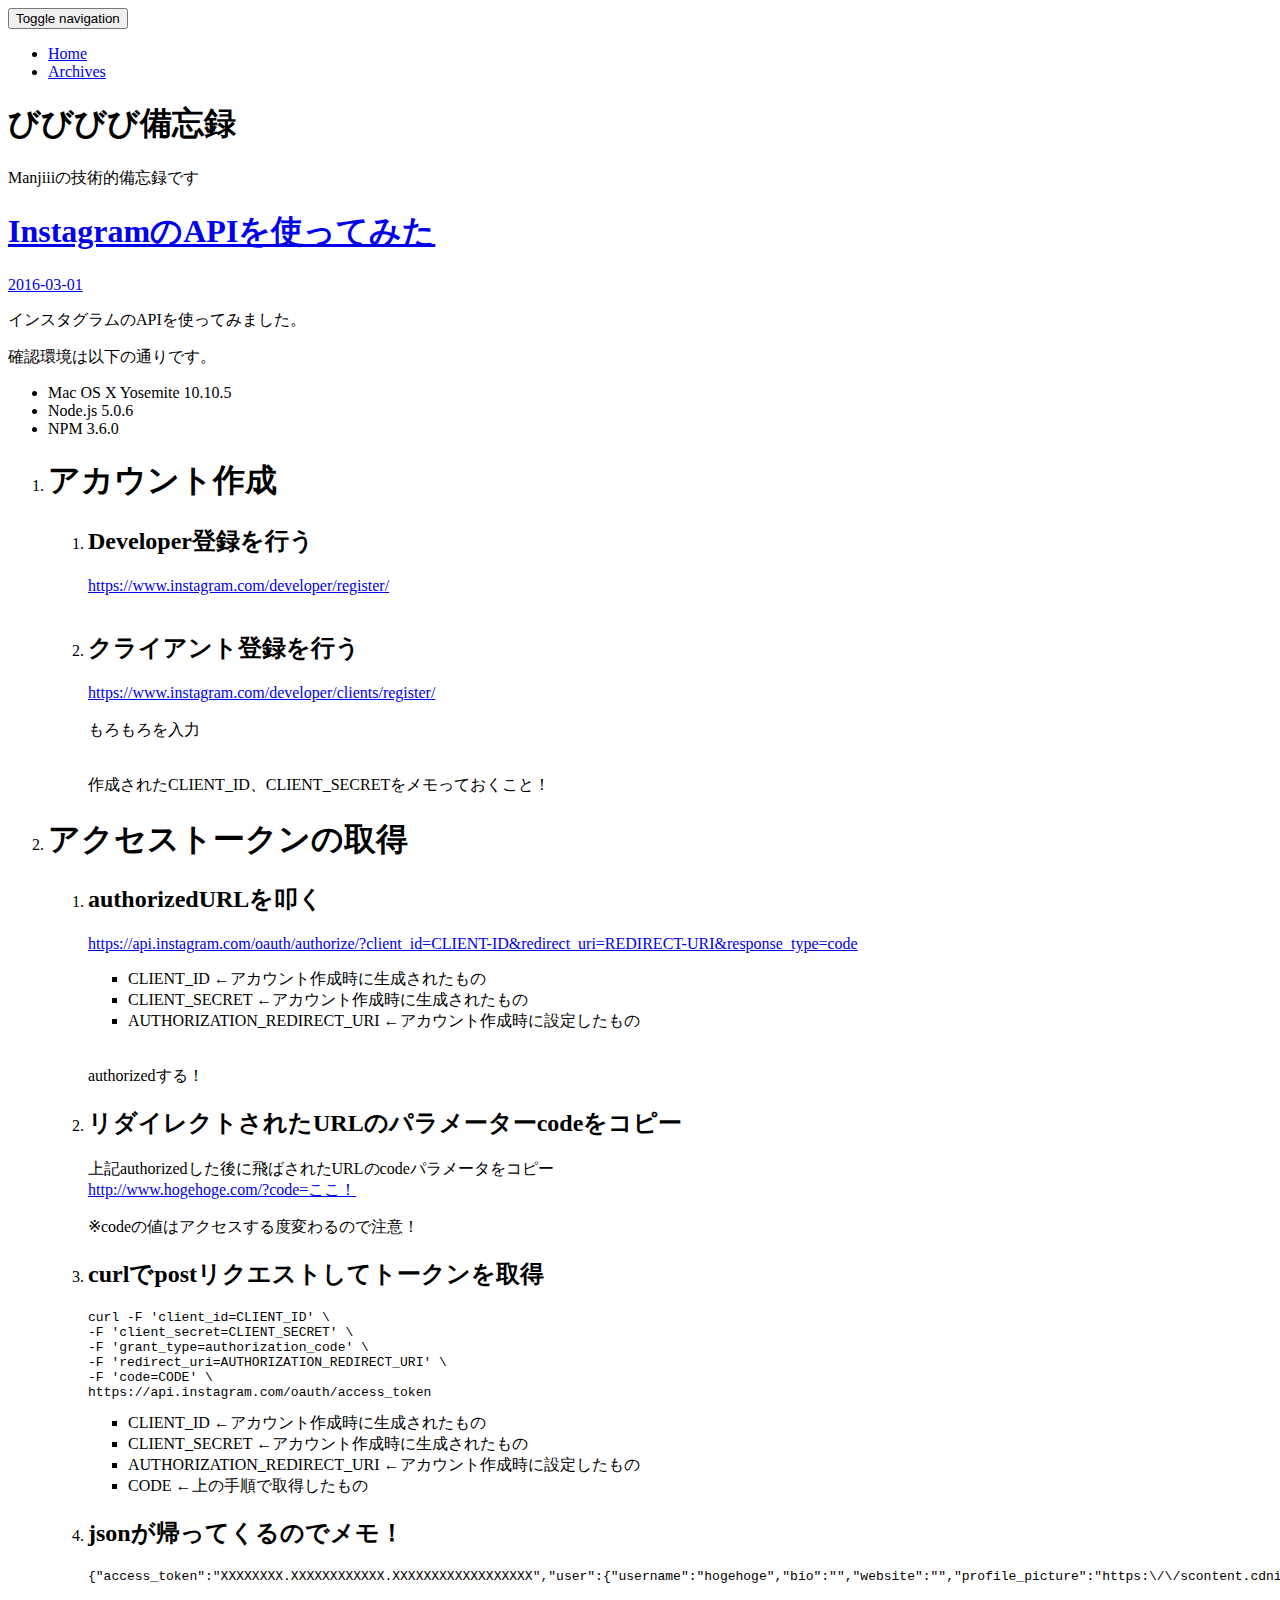
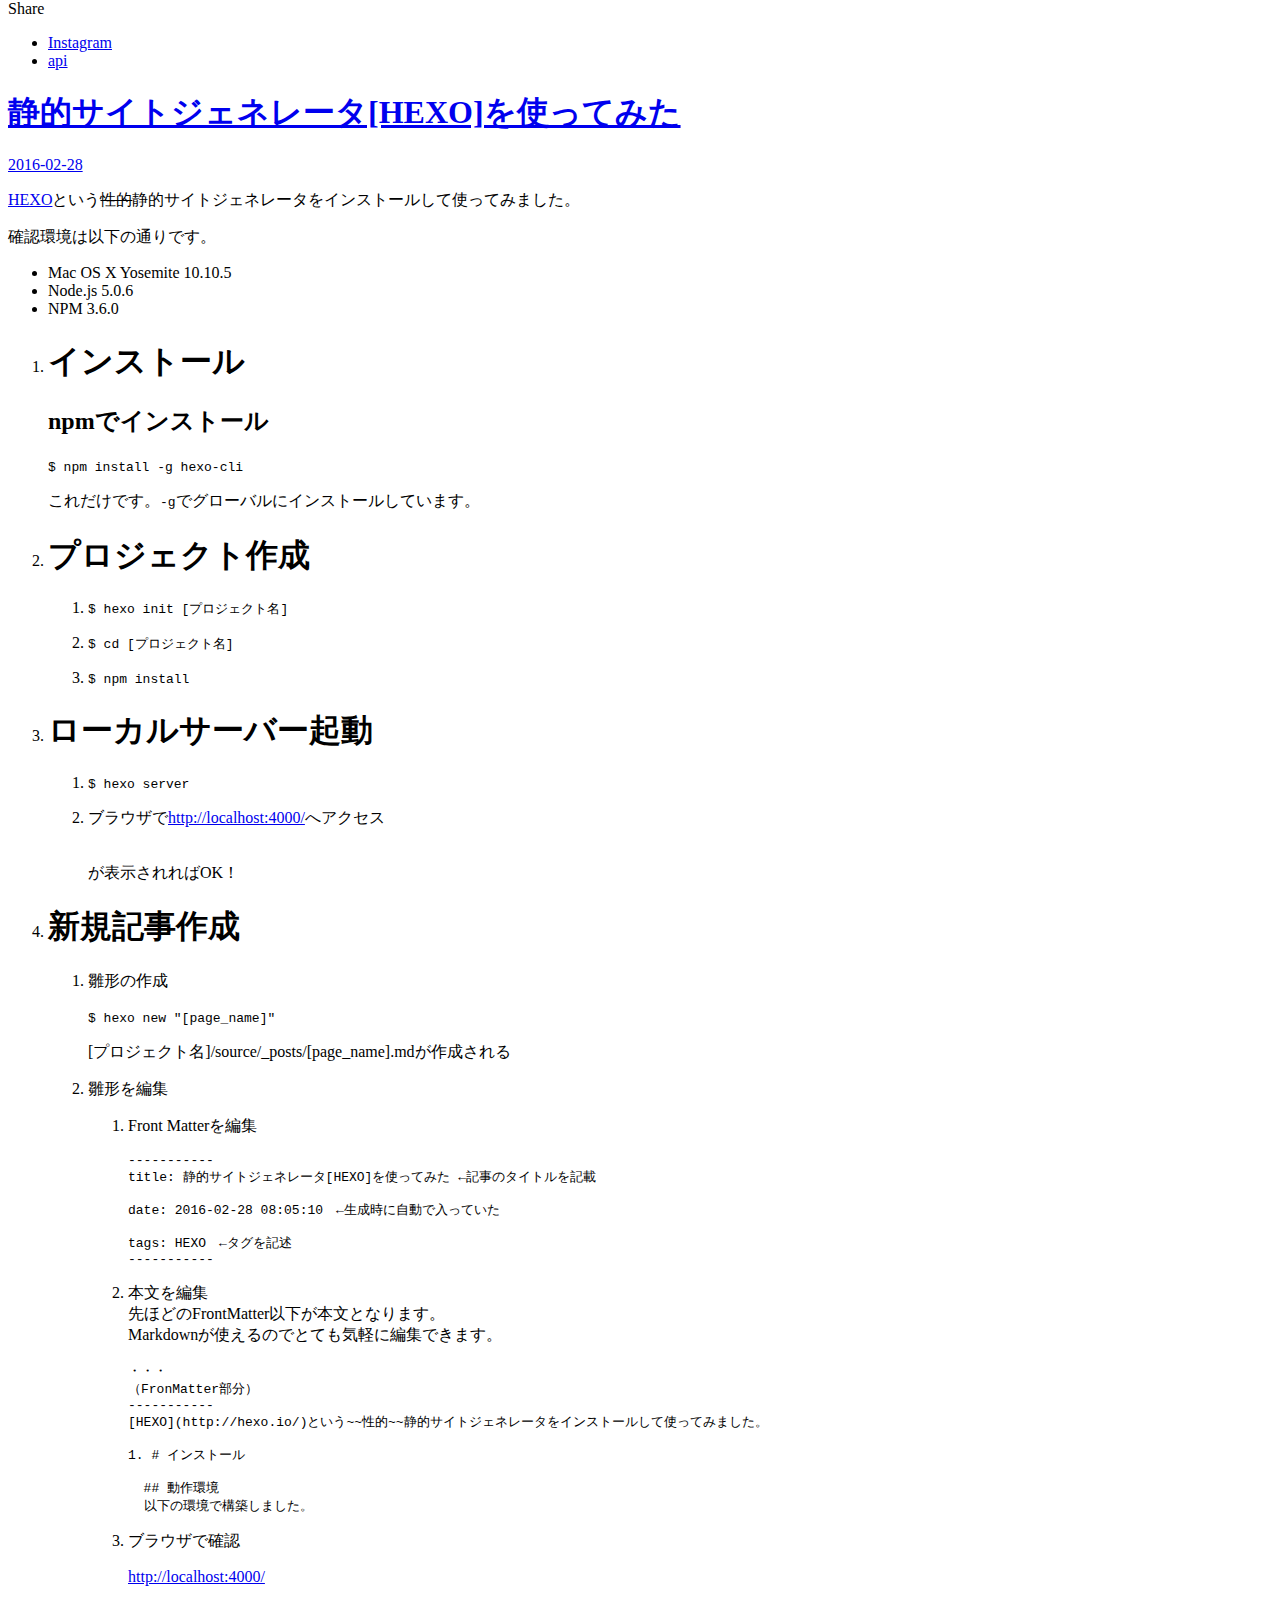
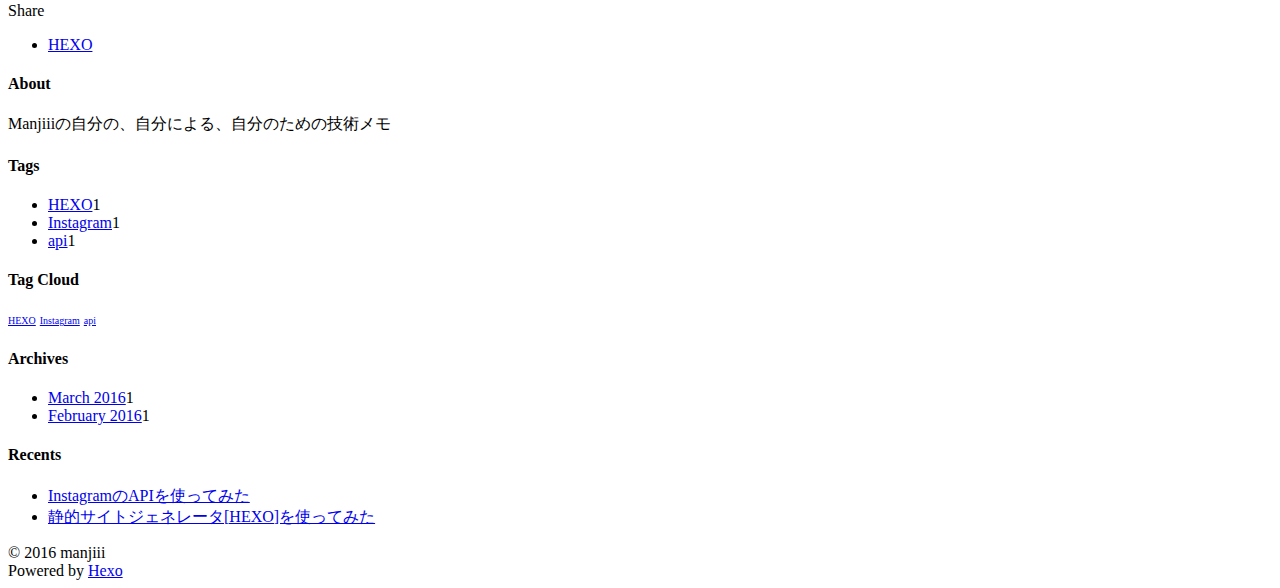
==== index.html @ 604adef7 "Updated: 2016-03-01 05:47:49" ====
<!DOCTYPE html>
<html>
<head>
  <meta charset="utf-8">
  
  <title>びびびび備忘録</title>
  <meta name="viewport" content="width=device-width, initial-scale=1, maximum-scale=1">
  <meta name="description" content="Node.jsを中心に新しい技術を試した時の備忘録代わりのブログです。">
<meta property="og:type" content="website">
<meta property="og:title" content="びびびび備忘録">
<meta property="og:url" content="http://manjiii.github.io/index.html">
<meta property="og:site_name" content="びびびび備忘録">
<meta property="og:description" content="Node.jsを中心に新しい技術を試した時の備忘録代わりのブログです。">
<meta name="twitter:card" content="summary">
<meta name="twitter:title" content="びびびび備忘録">
<meta name="twitter:description" content="Node.jsを中心に新しい技術を試した時の備忘録代わりのブログです。">
  
    <link rel="alternate" href="/atom.xml" title="びびびび備忘録" type="application/atom+xml">
  
  
  
    <link href="//fonts.googleapis.com/css?family=Source+Code+Pro" rel="stylesheet" type="text/css">
  

  <link rel="stylesheet" href="https://maxcdn.bootstrapcdn.com/bootstrap/3.3.6/css/bootstrap.min.css" integrity="sha384-1q8mTJOASx8j1Au+a5WDVnPi2lkFfwwEAa8hDDdjZlpLegxhjVME1fgjWPGmkzs7" crossorigin="anonymous">

  <link rel="stylesheet" href="https://maxcdn.bootstrapcdn.com/font-awesome/4.5.0/css/font-awesome.min.css" integrity="sha384-XdYbMnZ/QjLh6iI4ogqCTaIjrFk87ip+ekIjefZch0Y+PvJ8CDYtEs1ipDmPorQ+" crossorigin="anonymous">

  <link rel="stylesheet" href="/css/styles.css" type="text/css">
  

</head>

<body>
  <nav class="navbar navbar-inverse">
  <div class="container">
    <!-- Brand and toggle get grouped for better mobile display -->
    <div class="navbar-header">
      <button type="button" class="navbar-toggle collapsed" data-toggle="collapse" data-target="#main-menu-navbar" aria-expanded="false">
        <span class="sr-only">Toggle navigation</span>
        <span class="icon-bar"></span>
        <span class="icon-bar"></span>
        <span class="icon-bar"></span>
      </button>
      
    </div>

    <!-- Collect the nav links, forms, and other content for toggling -->
    <div class="collapse navbar-collapse" id="main-menu-navbar">
      <ul class="nav navbar-nav">
        
          <li><a class="active"
                 href="/index.html">Home</a></li>
        
          <li><a class=""
                 href="/archives/">Archives</a></li>
        
      </ul>

      <!--
      <ul class="nav navbar-nav navbar-right">
        
          <li><a href="/atom.xml" title="RSS Feed"><i class="fa fa-rss"></i></a></li>
        
      </ul>
      -->
    </div><!-- /.navbar-collapse -->
  </div><!-- /.container-fluid -->
</nav>

  <div class="container">
    <div class="blog-header">
  <h1 class="blog-title">びびびび備忘録</h1>
  
    <p class="lead blog-description">Manjiiiの技術的備忘録です</p>
  
</div>

    <div class="row">
        <div class="col-sm-8 blog-main">
          
  
    <article id="post-instagram-api" class="article article-type-post" itemscope itemprop="blogPost">

  <header class="article-header">
    
  
    <h1 itemprop="name">
      <a class="article-title" href="/2016/03/01/instagram-api/">InstagramのAPIを使ってみた</a>
    </h1>
  


  </header>

  <div class="article-meta">
    <div class="article-datetime">
  <a href="/2016/03/01/instagram-api/" class="article-date"><time datetime="2016-02-29T19:27:15.000Z" itemprop="datePublished">2016-03-01</time></a>
</div>

    
    

  </div>
  <div class="article-inner">

    <div class="article-entry" itemprop="articleBody">
      
        <p>インスタグラムのAPIを使ってみました。</p>
<p>確認環境は以下の通りです。</p>
<ul>
<li>Mac OS X Yosemite 10.10.5</li>
<li>Node.js 5.0.6</li>
<li>NPM 3.6.0</li>
</ul>
<ol>
<li><h1 id="アカウント作成"><a href="#アカウント作成" class="headerlink" title="アカウント作成"></a>アカウント作成</h1><ol>
<li><h2 id="Developer登録を行う"><a href="#Developer登録を行う" class="headerlink" title="Developer登録を行う"></a>Developer登録を行う</h2><p><a href="https://www.instagram.com/developer/register/" target="_blank" rel="external">https://www.instagram.com/developer/register/</a><br><img src="/img/instagram/insta_1.png" alt="" title="Instagram"></p>
</li>
<li><h2 id="クライアント登録を行う"><a href="#クライアント登録を行う" class="headerlink" title="クライアント登録を行う"></a>クライアント登録を行う</h2><p><a href="https://www.instagram.com/developer/clients/register/" target="_blank" rel="external">https://www.instagram.com/developer/clients/register/</a><br><img src="/img/instagram/insta_2.png" alt="" title="Instagram"><br>もろもろを入力</p>
<p><img src="/img/instagram/insta_3.png" alt="" title="Instagram"><br>作成されたCLIENT_ID、CLIENT_SECRETをメモっておくこと！</p>
</li>
</ol>
</li>
<li><h1 id="アクセストークンの取得"><a href="#アクセストークンの取得" class="headerlink" title="アクセストークンの取得"></a>アクセストークンの取得</h1><ol>
<li><h2 id="authorizedURLを叩く"><a href="#authorizedURLを叩く" class="headerlink" title="authorizedURLを叩く"></a>authorizedURLを叩く</h2><p><a href="https://api.instagram.com/oauth/authorize/?client_id=CLIENT-ID&amp;redirect_uri=REDIRECT-URI&amp;response_type=code" target="_blank" rel="external">https://api.instagram.com/oauth/authorize/?client_id=CLIENT-ID&amp;redirect_uri=REDIRECT-URI&amp;response_type=code</a></p>
<ul>
<li>CLIENT_ID ←アカウント作成時に生成されたもの</li>
<li>CLIENT_SECRET ←アカウント作成時に生成されたもの</li>
<li>AUTHORIZATION_REDIRECT_URI ←アカウント作成時に設定したもの</li>
</ul>
<p><img src="/img/instagram/insta_4.png" alt="" title="Instagram"><br>authorizedする！</p>
</li>
<li><h2 id="リダイレクトされたURLのパラメーターcodeをコピー"><a href="#リダイレクトされたURLのパラメーターcodeをコピー" class="headerlink" title="リダイレクトされたURLのパラメーターcodeをコピー"></a>リダイレクトされたURLのパラメーターcodeをコピー</h2><p>上記authorizedした後に飛ばされたURLのcodeパラメータをコピー<br><a href="http://www.hogehoge.com/?code=ここ！" target="_blank" rel="external">http://www.hogehoge.com/?code=ここ！</a></p>
<p>※codeの値はアクセスする度変わるので注意！</p>
</li>
<li><h2 id="curlでpostリクエストしてトークンを取得"><a href="#curlでpostリクエストしてトークンを取得" class="headerlink" title="curlでpostリクエストしてトークンを取得"></a>curlでpostリクエストしてトークンを取得</h2><pre><code>curl -F &apos;client_id=CLIENT_ID&apos; \
-F &apos;client_secret=CLIENT_SECRET&apos; \
-F &apos;grant_type=authorization_code&apos; \
-F &apos;redirect_uri=AUTHORIZATION_REDIRECT_URI&apos; \
-F &apos;code=CODE&apos; \
https://api.instagram.com/oauth/access_token
</code></pre><ul>
<li>CLIENT_ID ←アカウント作成時に生成されたもの</li>
<li>CLIENT_SECRET ←アカウント作成時に生成されたもの</li>
<li>AUTHORIZATION_REDIRECT_URI ←アカウント作成時に設定したもの</li>
<li>CODE ←上の手順で取得したもの</li>
</ul>
</li>
<li><h2 id="jsonが帰ってくるのでメモ！"><a href="#jsonが帰ってくるのでメモ！" class="headerlink" title="jsonが帰ってくるのでメモ！"></a>jsonが帰ってくるのでメモ！</h2><pre><code>{&quot;access_token&quot;:&quot;XXXXXXXX.XXXXXXXXXXXX.XXXXXXXXXXXXXXXXXX&quot;,&quot;user&quot;:{&quot;username&quot;:&quot;hogehoge&quot;,&quot;bio&quot;:&quot;&quot;,&quot;website&quot;:&quot;&quot;,&quot;profile_picture&quot;:&quot;https:\/\/scontent.cdninstagram.com\/t51.2885-19\/11906329_960233084022564_1448528159_a.jpg&quot;,&quot;full_name&quot;:&quot;&quot;,&quot;id&quot;:&quot;1789144674&quot;}}
</code></pre></li>
</ol>
</li>
</ol>

      
    </div>

    
      

    

    <footer class="article-footer">
      <a data-url="http://manjiii.github.io/2016/03/01/instagram-api/" data-id="cil8ggkih0003q1q606cxeynj" class="article-share-link">
        <i class="fa fa-share"></i> Share
      </a>
      
      
  <ul class="article-tag-list"><li class="article-tag-list-item"><a class="article-tag-list-link" href="/tags/Instagram/">Instagram</a></li><li class="article-tag-list-item"><a class="article-tag-list-link" href="/tags/api/">api</a></li></ul>


    </footer>
  </div>
  
</article>



  
    <article id="post-hexo_install" class="article article-type-post" itemscope itemprop="blogPost">

  <header class="article-header">
    
  
    <h1 itemprop="name">
      <a class="article-title" href="/2016/02/28/hexo_install/">静的サイトジェネレータ[HEXO]を使ってみた</a>
    </h1>
  


  </header>

  <div class="article-meta">
    <div class="article-datetime">
  <a href="/2016/02/28/hexo_install/" class="article-date"><time datetime="2016-02-27T23:05:10.000Z" itemprop="datePublished">2016-02-28</time></a>
</div>

    
    

  </div>
  <div class="article-inner">

    <div class="article-entry" itemprop="articleBody">
      
        <p><a href="http://hexo.io/" target="_blank" rel="external">HEXO</a>という<del>性的</del>静的サイトジェネレータをインストールして使ってみました。</p>
<p>確認環境は以下の通りです。</p>
<ul>
<li>Mac OS X Yosemite 10.10.5</li>
<li>Node.js 5.0.6</li>
<li>NPM 3.6.0</li>
</ul>
<ol>
<li><h1 id="インストール"><a href="#インストール" class="headerlink" title="インストール"></a>インストール</h1><h2 id="npmでインストール"><a href="#npmでインストール" class="headerlink" title="npmでインストール"></a>npmでインストール</h2><p> <code>$ npm install -g hexo-cli</code></p>
<p> これだけです。<code>-g</code>でグローバルにインストールしています。</p>
</li>
<li><h1 id="プロジェクト作成"><a href="#プロジェクト作成" class="headerlink" title="プロジェクト作成"></a>プロジェクト作成</h1><ol>
<li><p><code>$ hexo init [プロジェクト名]</code></p>
</li>
<li><p><code>$ cd [プロジェクト名]</code></p>
</li>
<li><p><code>$ npm install</code></p>
</li>
</ol>
</li>
<li><h1 id="ローカルサーバー起動"><a href="#ローカルサーバー起動" class="headerlink" title="ローカルサーバー起動"></a>ローカルサーバー起動</h1><ol>
<li><code>$ hexo server</code></li>
<li><p>ブラウザで<a href="http://localhost:4000/" target="_blank" rel="external">http://localhost:4000/</a>へアクセス</p>
<p><img src="/img/hexo/hexo_install.png" alt="" title="hexo"><br>が表示されればOK！</p>
</li>
</ol>
</li>
<li><h1 id="新規記事作成"><a href="#新規記事作成" class="headerlink" title="新規記事作成"></a>新規記事作成</h1><ol>
<li><p>雛形の作成</p>
<p><code>$ hexo new &quot;[page_name]&quot;</code></p>
<p>[プロジェクト名]/source/_posts/[page_name].mdが作成される</p>
</li>
<li><p>雛形を編集</p>
<ol>
<li><p>Front Matterを編集</p>
<pre><code>-----------
title: 静的サイトジェネレータ[HEXO]を使ってみた ←記事のタイトルを記載

date: 2016-02-28 08:05:10　←生成時に自動で入っていた

tags: HEXO　←タグを記述
-----------
</code></pre></li>
<li><p>本文を編集<br>先ほどのFrontMatter以下が本文となります。<br>Markdownが使えるのでとても気軽に編集できます。</p>
<pre><code>・・・
（FronMatter部分）
-----------
[HEXO](http://hexo.io/)という~~性的~~静的サイトジェネレータをインストールして使ってみました。

1. # インストール

  ## 動作環境
  以下の環境で構築しました。
</code></pre></li>
<li><p>ブラウザで確認</p>
<p><a href="http://localhost:4000/" target="_blank" rel="external">http://localhost:4000/</a></p>
</li>
</ol>
</li>
</ol>
</li>
</ol>

      
    </div>

    
      

    

    <footer class="article-footer">
      <a data-url="http://manjiii.github.io/2016/02/28/hexo_install/" data-id="cil8ggkhw0000q1q6rn8nvai5" class="article-share-link">
        <i class="fa fa-share"></i> Share
      </a>
      
      
  <ul class="article-tag-list"><li class="article-tag-list-item"><a class="article-tag-list-link" href="/tags/HEXO/">HEXO</a></li></ul>


    </footer>
  </div>
  
</article>



  




        </div>
        <div class="col-sm-3 col-sm-offset-1 blog-sidebar">
          
  <div class="sidebar-module sidebar-module-inset">
  <h4>About</h4>
  <p>Manjiiiの自分の、自分による、自分のための技術メモ</p>

</div>


  


  
  <div class="sidebar-module">
    <h4>Tags</h4>
    <ul class="sidebar-module-list"><li class="sidebar-module-list-item"><a class="sidebar-module-list-link" href="/tags/HEXO/">HEXO</a><span class="sidebar-module-list-count">1</span></li><li class="sidebar-module-list-item"><a class="sidebar-module-list-link" href="/tags/Instagram/">Instagram</a><span class="sidebar-module-list-count">1</span></li><li class="sidebar-module-list-item"><a class="sidebar-module-list-link" href="/tags/api/">api</a><span class="sidebar-module-list-count">1</span></li></ul>
  </div>



  
  <div class="sidebar-module">
    <h4>Tag Cloud</h4>
    <p class="tagcloud">
      <a href="/tags/HEXO/" style="font-size: 10px;">HEXO</a> <a href="/tags/Instagram/" style="font-size: 10px;">Instagram</a> <a href="/tags/api/" style="font-size: 10px;">api</a>
    </p>
  </div>


  
  <div class="sidebar-module">
    <h4>Archives</h4>
    <ul class="sidebar-module-list"><li class="sidebar-module-list-item"><a class="sidebar-module-list-link" href="/archives/2016/03/">March 2016</a><span class="sidebar-module-list-count">1</span></li><li class="sidebar-module-list-item"><a class="sidebar-module-list-link" href="/archives/2016/02/">February 2016</a><span class="sidebar-module-list-count">1</span></li></ul>
  </div>



  
  <div class="sidebar-module">
    <h4>Recents</h4>
    <ul class="sidebar-module-list">
      
        <li>
          <a href="/2016/03/01/instagram-api/">InstagramのAPIを使ってみた</a>
        </li>
      
        <li>
          <a href="/2016/02/28/hexo_install/">静的サイトジェネレータ[HEXO]を使ってみた</a>
        </li>
      
    </ul>
  </div>



        </div>
    </div>
  </div>
  <footer class="blog-footer">
  <div class="container">
    <div id="footer-info" class="inner">
      &copy; 2016 manjiii<br>
      Powered by <a href="http://hexo.io/" target="_blank">Hexo</a>
    </div>
  </div>
</footer>

  

<script src="https://ajax.googleapis.com/ajax/libs/jquery/2.1.4/jquery.min.js" integrity="sha384-8gBf6Y4YYq7Jx97PIqmTwLPin4hxIzQw5aDmUg/DDhul9fFpbbLcLh3nTIIDJKhx" crossorigin="anonymous"></script>

<script src="https://maxcdn.bootstrapcdn.com/bootstrap/3.3.6/js/bootstrap.min.js" integrity="sha384-0mSbJDEHialfmuBBQP6A4Qrprq5OVfW37PRR3j5ELqxss1yVqOtnepnHVP9aJ7xS" crossorigin="anonymous"></script>



<script src="/js/script.js" type="text/javascript"></script>

</body>
</html>
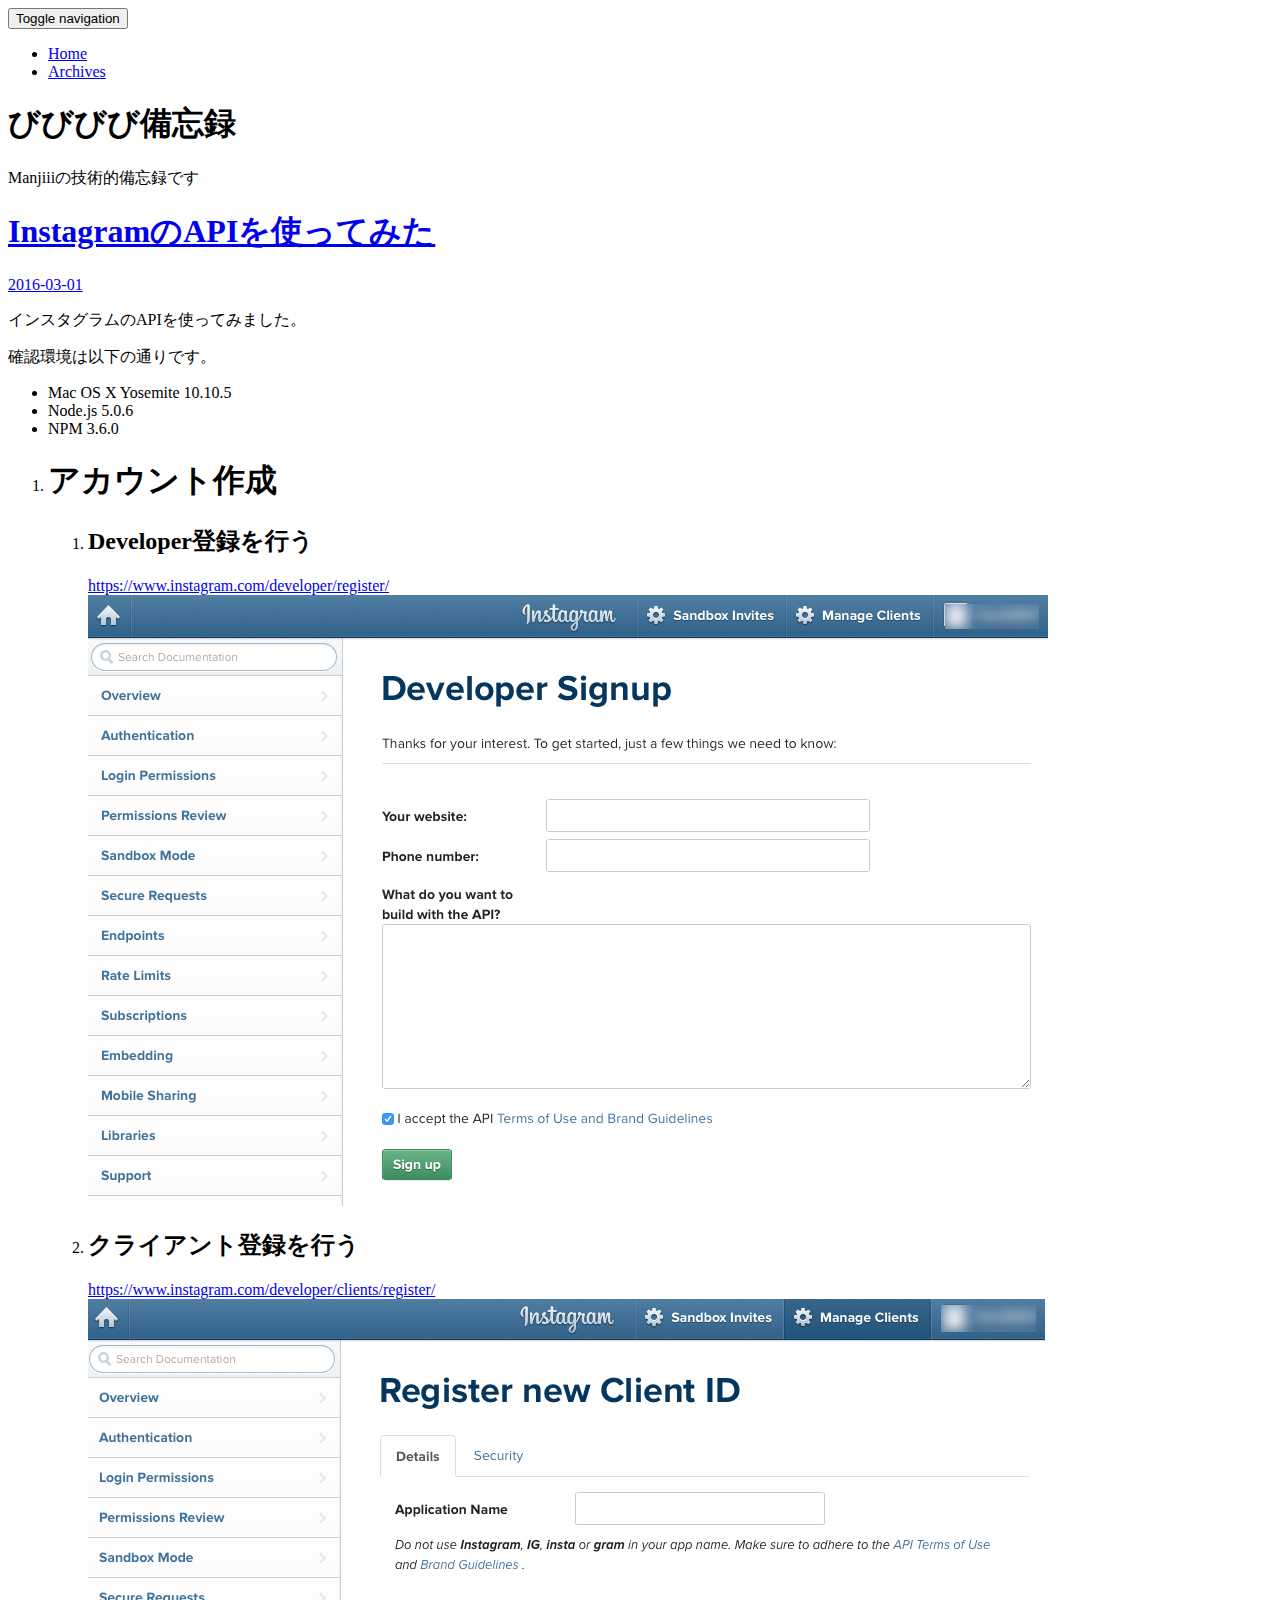
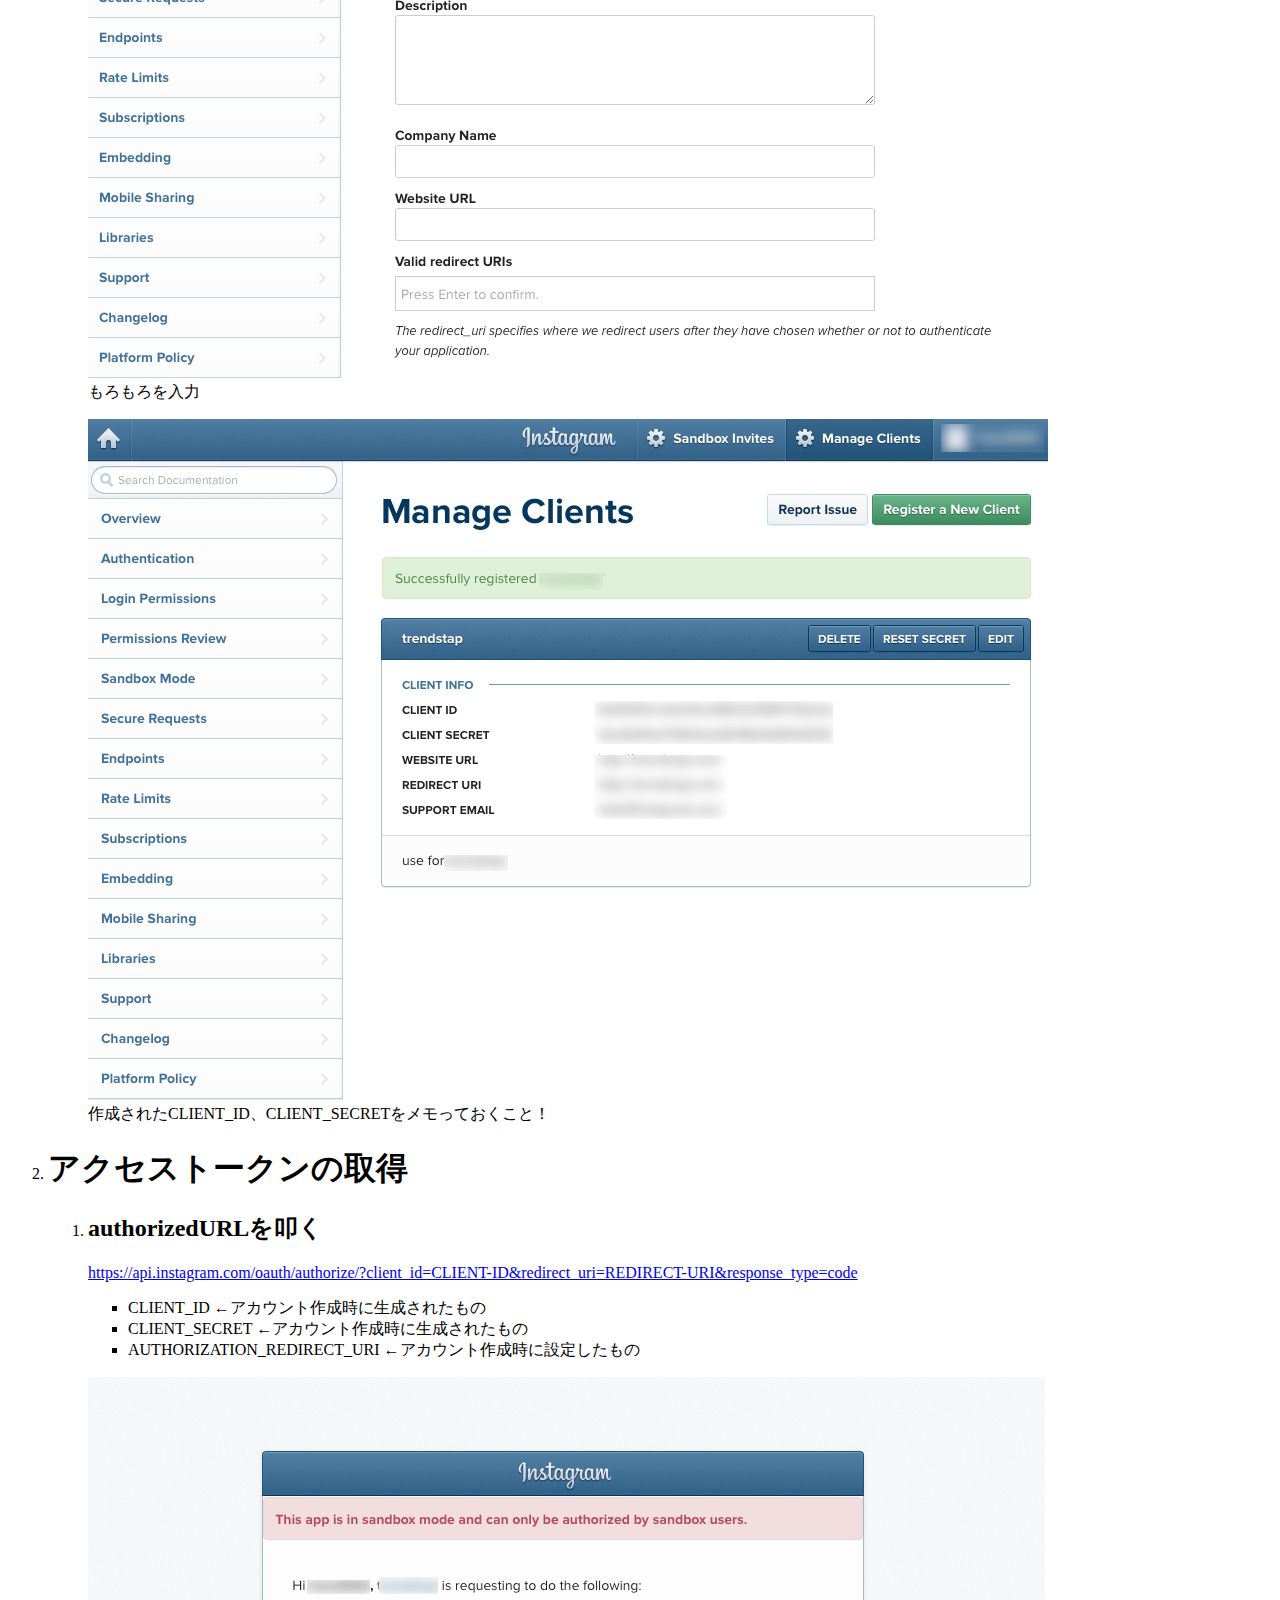
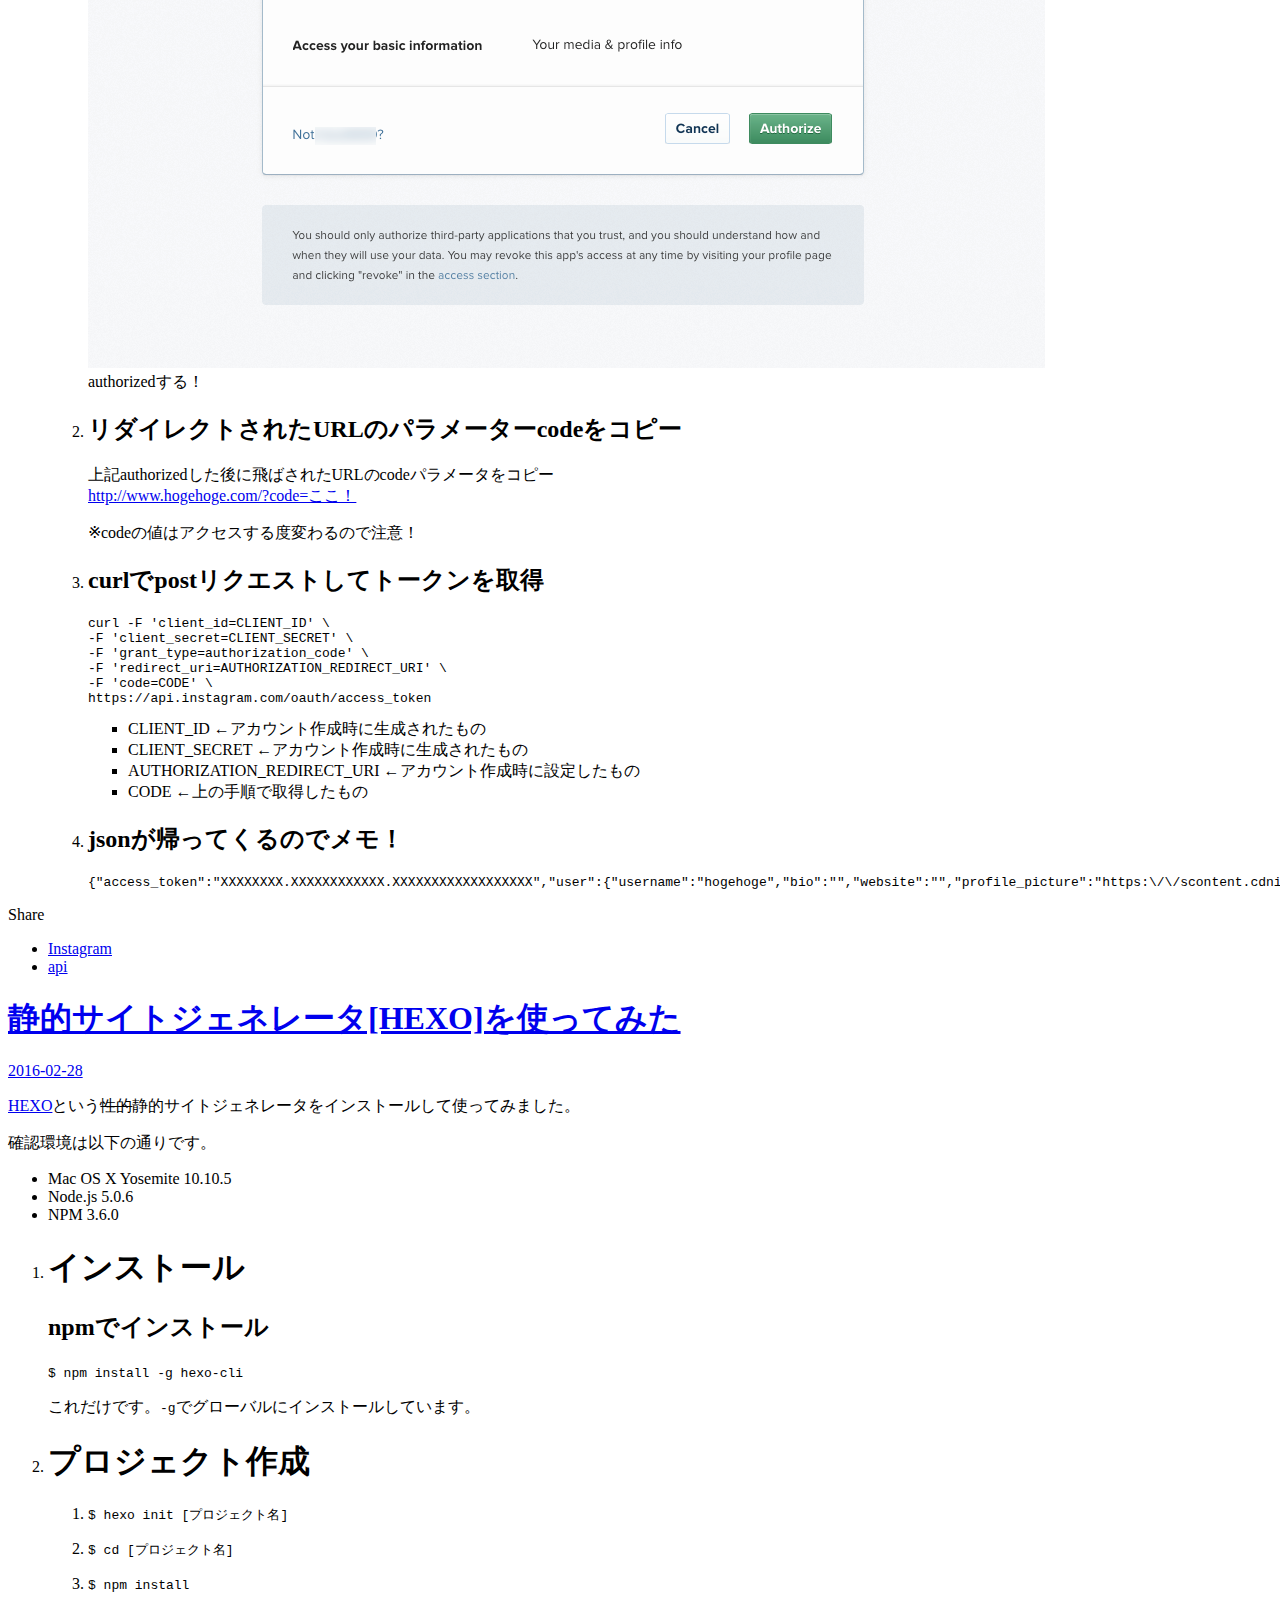
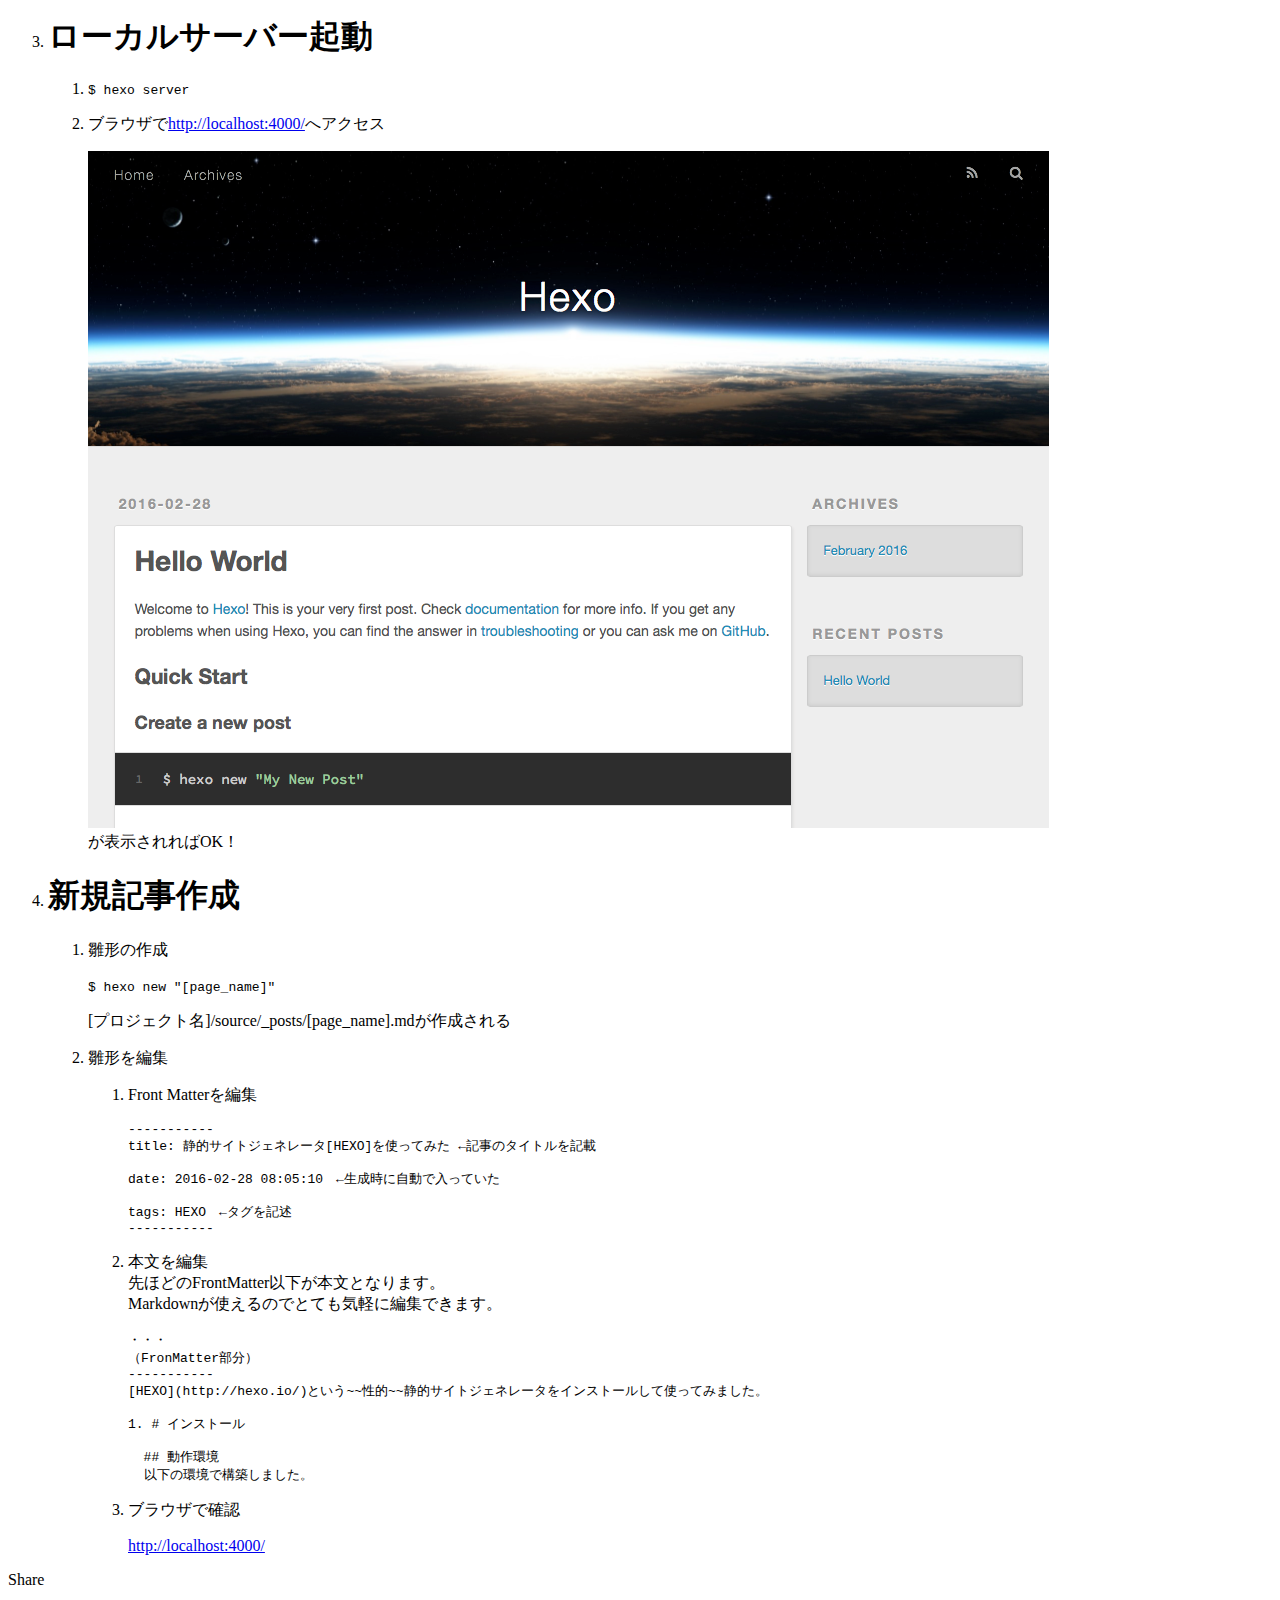
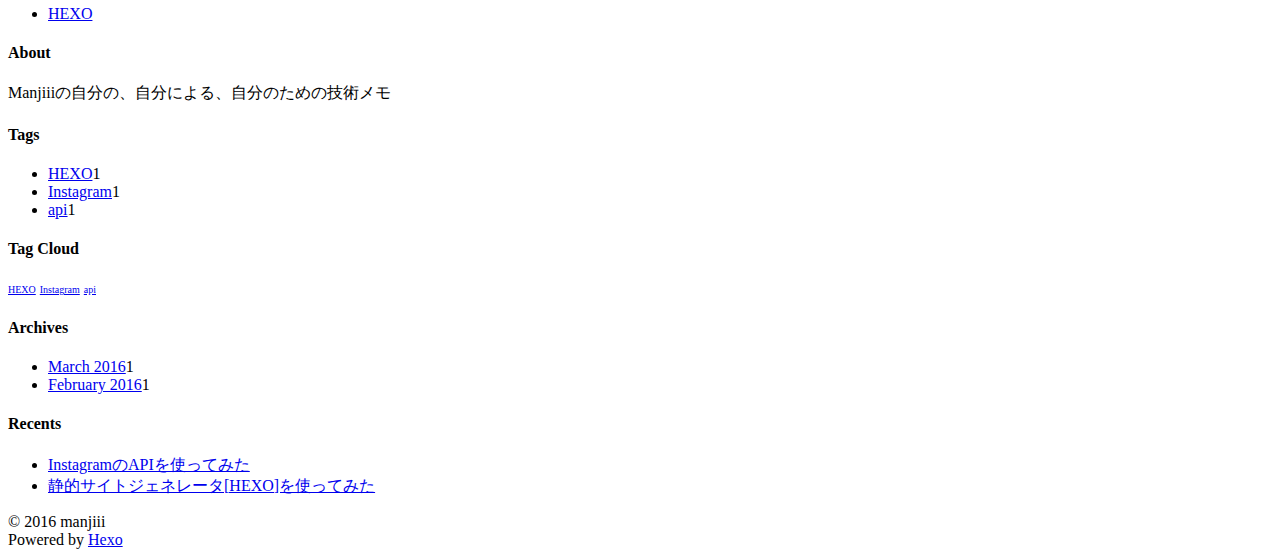
==== commit 099bcc79: "Updated: 2016-03-01 06:32:56" ====
--- a/index.html
+++ b/index.html
@@ -162,7 +162,7 @@
     
 
     <footer class="article-footer">
-      <a data-url="http://manjiii.github.io/2016/03/01/instagram-api/" data-id="cil8ggkih0003q1q606cxeynj" class="article-share-link">
+      <a data-url="http://manjiii.github.io/2016/03/01/instagram-api/" data-id="cil8i28ub0003cdq6qmnnvcim" class="article-share-link">
         <i class="fa fa-share"></i> Share
       </a>
       
@@ -276,7 +276,7 @@
     
 
     <footer class="article-footer">
-      <a data-url="http://manjiii.github.io/2016/02/28/hexo_install/" data-id="cil8ggkhw0000q1q6rn8nvai5" class="article-share-link">
+      <a data-url="http://manjiii.github.io/2016/02/28/hexo_install/" data-id="cil8i28tp0000cdq6xdbt0ni1" class="article-share-link">
         <i class="fa fa-share"></i> Share
       </a>
       
